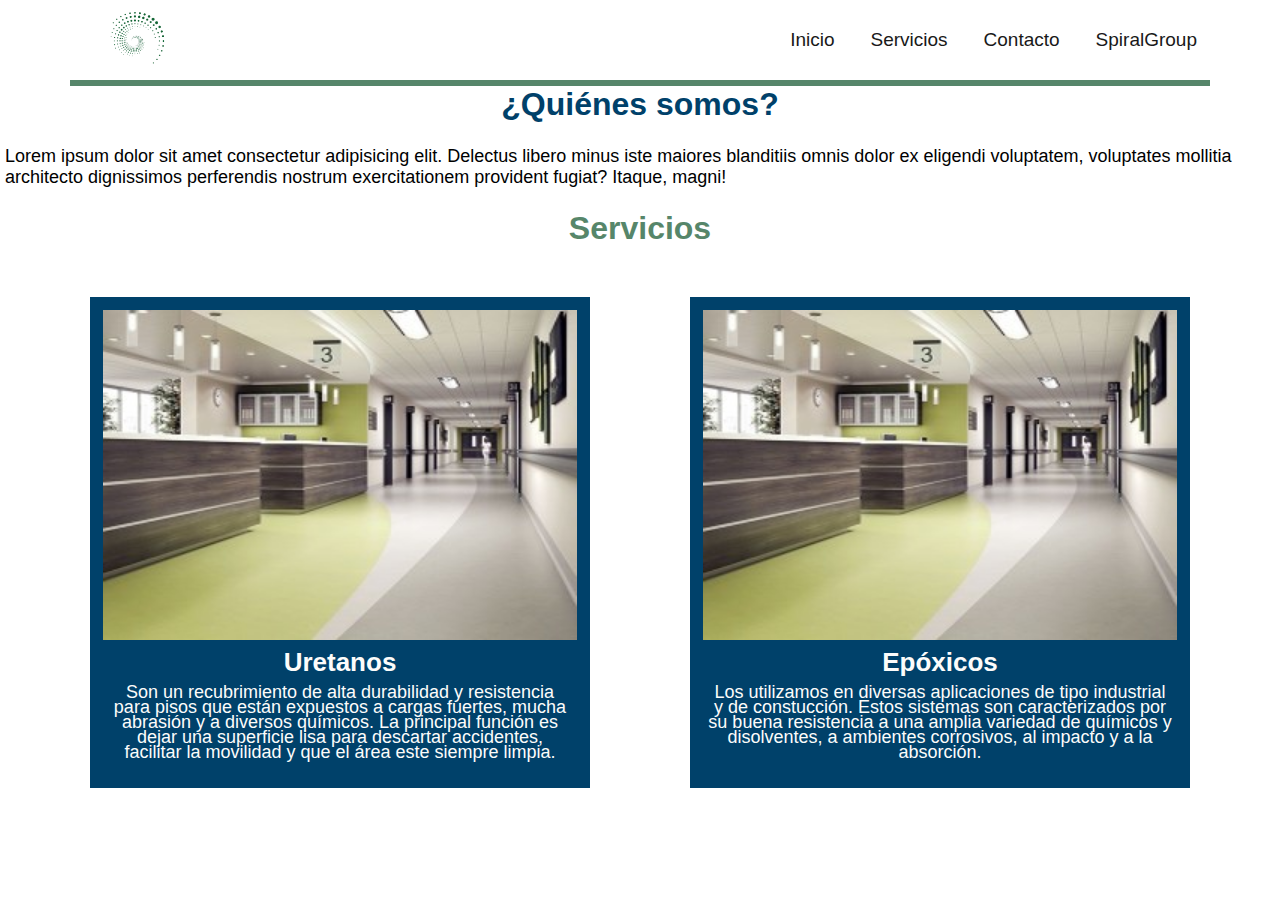
==== src/index.html @ ccf2232a "Secciones y cambios" ====
<!DOCTYPE html>
<html lang="en">
<head>
    <meta charset="UTF-8">
    <meta name="viewport" content="width=device-width, initial-scale=1.0">
    <title>Spiral systems</title>
    <link rel="stylesheet" href="estilos/normalize.css">
    <link rel="preconnect" href="https://fonts.googleapis.com">
    <link rel="preconnect" href="https://fonts.gstatic.com" crossorigin>
    <link href="https://fonts.googleapis.com/css2?family=Montserrat&display=swap" rel="stylesheet">
    <link rel="stylesheet" href="estilos/styles.css">
</head>
<body>
    <header class="header">
        <div class="logo">
            <a href="index.html"><img src="/imgs/SGlogo.png" alt="logo" class="header__logo"></a>
        </div>
        <div class="header__contenedor">
            <nav class="header__navegacion">
                <ul class="header__listado">
                    <li> 
                        <a href="index.html" class="header__listado">Inicio</a>
                    </li>
                    <li>
                        <a href="#" class="header__listado">Servicios</a>
                    </li>
                    <li>
                        <a href="#" class="header__listado">Contacto</a>
                    </li> 
                    <li>
                        <a href="#" class="header__listado">SpiralGroup</a>
                    </li>
                </ul>
                
            </nav>
        </div>
    </header>
    
    <section class="seccion__carrusel">
        <!--
            Aqui va el carrusel
        -->
    </section>


    <section class="seccion__quienes">
        <h2>¿Quiénes somos?</h1>
        <p>Lorem ipsum dolor sit amet consectetur adipisicing elit. Delectus libero minus iste maiores blanditiis omnis dolor ex eligendi voluptatem, voluptates mollitia architecto dignissimos perferendis nostrum exercitationem provident fugiat? Itaque, magni!</p>
    </section>


    <main class="main">

        <h2>Servicios</h2>
        
        <div class="contenedor">
            <section class="servicios">
                <a href="#">
                    <img class="servicios__imagen" src="/imgs/Picture3.jpg" alt="uretanos">
                    <div class="servicios__informacion">
                        <h3 class="servicios__titulo">Uretanos</h3>
                        <p class="servicios__descripcion">Son un recubrimiento de alta durabilidad y resistencia para pisos que están expuestos a cargas fuertes, mucha abrasión y a diversos químicos. La principal función es dejar una superficie lisa para descartar accidentes, facilitar la movilidad y que el área este siempre limpia. </p>
                    </div>
                </a>
            </section>

            <section class="servicios">
                <a href="#">
                    <img class="servicios__imagen" src="/imgs/Picture3.jpg" alt="epoxicos">
                    <div class="servicios__informacion">
                        <h3 class="servicios__titulo">Epóxicos</h3>
                        <p class="servicios__descripcion">Los utilizamos  en diversas aplicaciones de tipo industrial y de constucción. Estos sistemas son caracterizados por su buena resistencia a una amplia variedad de químicos y disolventes, a ambientes corrosivos, al impacto y a la absorción.</p>
                    </div>
                </a>
            </section> 
        </div>
        
    </main>
    
    <footer class="footer">
    
    </footer>    


</body>

</html>
---- src/estilos/styles.css ----
:root {                         /* <--- Declarar variables en CSS */
    --blanco: #FCFCFB;
    --oscuro: #191919;
    --verde_oscuro: #55625B;
    --blanco_secundario: #F8FCFA;
    --verde: #56866A;
    --azul: #00416A;
    --fuentePcpal: font-family: 'Montserrat', sans-serif;
}

/** SELECTORES GLOBALES **/
html {
    font-size: 62.5%;           /* <--- 1rem = 10px */
    box-sizing: border-box;     /* <--- Elimina Box Model */
    scroll-snap-type: y proximity;
}

*, *::before, *::after {        /* <--- Elimina Box Model */
    box-sizing: inherit;
}

body {
    font-size: 16px;            /* <--- 1rem = 10px */
    font-family: 'Krub', sans-serif;
    font-weight: 400;
    background-image: linear-gradient(to top, var(--grisClaro) 0%, var(--blanco_secundario) 100%); /*degradado del fondo */

}

h1 {
    font-size: 4rem;
}

h2 {
    font-size: 3.2rem;
    color: var(--verde);
}

h3 {
    font-size: 2.6rem;
}

h1,h2,h3 {
    font-family: var(--fuentePcpal);
    text-align: center;
    margin: 0 auto;
}

a {
    text-decoration: none;
}

p {
    font-size: 1.8rem;
    padding: 0.5rem;
}

img {
    max-width: 100%;
}

/** NAVEGACION **/
.header {
    display: flex;
    flex-direction: column;
    align-items: center ;
    justify-content: space-evenly;
    border-bottom: 0.6rem;
    border-style: solid;
    border-top: none;
    border-left: none;
    border-right: none;
    border-color: var(--verde);
    padding: 0;
    margin: 0 3rem;
}

@media (min-width: 700px) {
    .header {
        align-items: center;
        justify-content: space-between;
        margin: 0 7rem;
    }
}

@media (min-width: 900px) {
    .header {
        flex-direction: row;
    }
}

.header__contenedor {
    padding: 0;
    margin: 0;
}

.header__navegacion {
    padding: 0;
    margin: 0;
}

.header__listado {
    list-style-type: none;
    display: flex;
    flex-direction: row;
    padding: 0;
}

@media (min-width: 700px) {
    .header__listado {
        flex-direction: row;
        justify-content: space-between;
        gap: 1rem;
    }
}

.header__listado a {
    color: var(--oscuro);
    padding: 1rem;
    font-size: 1.9rem;
    font-weight: 40rem;
}

.header__listado a:hover {
    background-color: var(--verde);
    color: var(--blanco);
}

@media (min-width: 700px) {
    .header__listado a{
        padding: 1.3rem;
    }
}

@media (min-width: 900px) {
    .header__listado--referencias {
        padding: 1.7rem;
    }
}

.header__logo {
    max-width: 100%;
    min-width: 135px;
    width: 135px;
    padding: 0;
    margin: 0;
}
.logo {
    padding: 0;
    margin: 0;
}

/**  CARRUSEL **/


/** QUIENES SOMOS **/

.seccion__quienes h2{
    color: var(--azul);
}



/** MAIN **/

.main {
    max-width: 120rem;
    margin: 0 auto;
}

.contenedor { /** CONTENEDOR GRID **/
    display: grid;
    grid-template-columns: repeat(1, 1fr);
    gap: 2rem;
    padding: 5rem;
}

@media (min-width: 760px) {
    .contenedor {
        grid-template-columns: repeat(2, 1fr);
    }
}

@media (min-width: 1200px) {
    .contenedor {
        gap: 10rem;
    }
}

.servicios {
    background-color: var(--azul);
    padding: 1.3rem;
}

.servicios:hover{
    opacity: 40%;
    padding: 0;
}

.servicios__imagen {
    width: 100%;
}

.servicios__titulo {
    color: var(--blanco);
}

.servicios__descripcion {
    color: var(--blanco);
}

.servicios__titulo, .servicios__descripcion {
    font-family: var(--fuentePcpal);
    margin: 1rem 0;
    text-align: center;
    line-height: 1.5rem;
}

/** FOOTER **/

.footer {

}
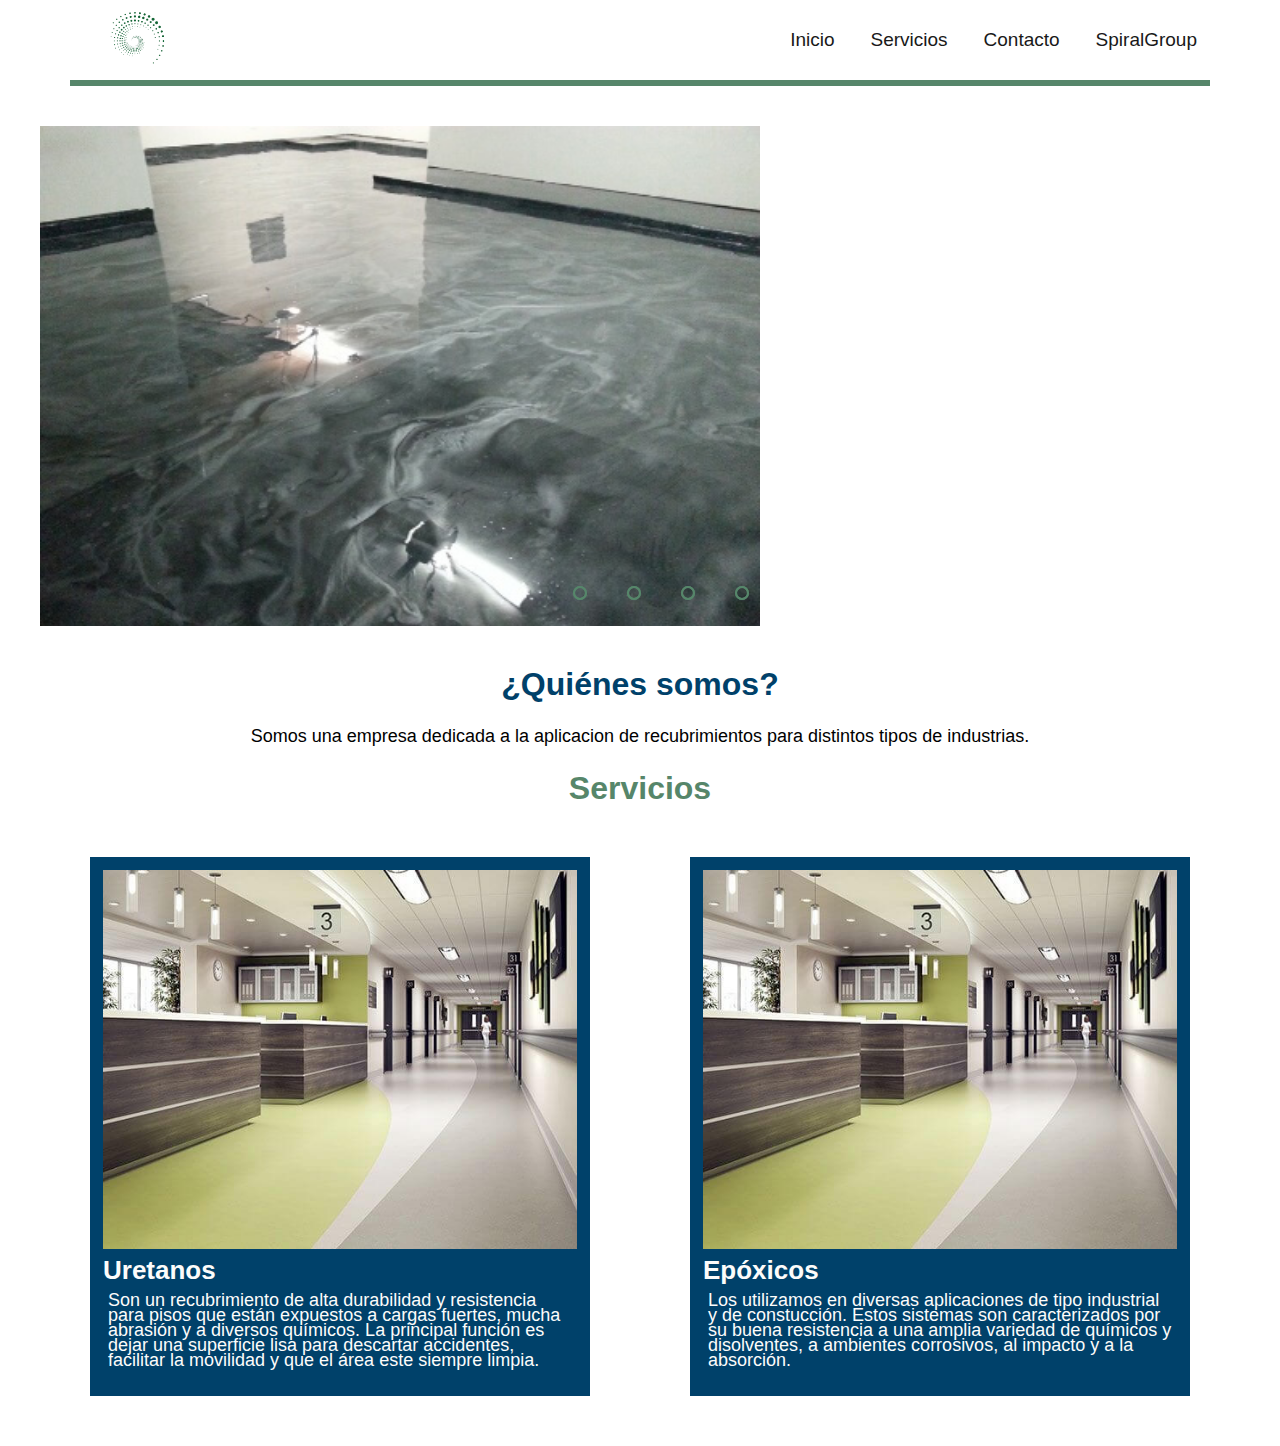
==== commit d9d35e5c: "Carrusel terminado, (hay que corregir imagenes y centrarlas) ya es responsive" ====
--- a/src/index.html
+++ b/src/index.html
@@ -37,15 +37,50 @@
     </header>
     
     <section class="seccion__carrusel">
-        <!--
-            Aqui va el carrusel
-        -->
+        <div class="slides">
+            <!-- Radio btn inicio-->
+            <input type="radio" name="radio_btn" id="radio1">
+            <input type="radio" name="radio_btn" id="radio2">
+            <input type="radio" name="radio_btn" id="radio3">
+            <input type="radio" name="radio_btn" id="radio4">
+            <!-- Radio btn fin-->
+            <!--Imagenes del Slide-->
+            <div class="slide first">
+                <img src="/imgs/porcelanatosg.jpg" alt="1">
+            </div>
+            <div class="slide">
+                <img src="/imgs/flake sg.jpg" alt="2">
+            </div>
+            <div class="slide">
+                <img src="/imgs/sg 5.jpg" alt="3">
+            </div>
+            <div class="slide">
+                <img src="/imgs/sg 1.jpg" alt="4">
+            </div>
+            <!--Imagenes del Slide fin-->
+            <!--Navegacion automatica inicio-->
+            <div class="navigation_auto">
+                <div class="auto_btn1"></div>
+                <div class="auto_btn2"></div>
+                <div class="auto_btn3"></div>
+                <div class="auto_btn4"></div>
+            </div>
+
+        </div>
+        <!---Manual Navigacion inicio-->
+        <div class="navigation_manual">
+            <label for="radio1" class="manual_btn"></label>
+            <label for="radio2" class="manual_btn"></label>
+            <label for="radio3" class="manual_btn"></label>
+            <label for="radio4" class="manual_btn"></label>
+        </div>
+        <!---Manual Navigacion fin-->
     </section>
 
 
     <section class="seccion__quienes">
         <h2>¿Quiénes somos?</h1>
-        <p>Lorem ipsum dolor sit amet consectetur adipisicing elit. Delectus libero minus iste maiores blanditiis omnis dolor ex eligendi voluptatem, voluptates mollitia architecto dignissimos perferendis nostrum exercitationem provident fugiat? Itaque, magni!</p>
+        <p>Somos una empresa dedicada a la aplicacion de recubrimientos para distintos tipos de industrias.</p>
     </section>
 
 
@@ -56,7 +91,7 @@
         <div class="contenedor">
             <section class="servicios">
                 <a href="#">
-                    <img class="servicios__imagen" src="/imgs/Picture3.jpg" alt="uretanos">
+                    <img class="servicios__imagen" src="/imgs/sg 3.jpg" alt="uretanos">
                     <div class="servicios__informacion">
                         <h3 class="servicios__titulo">Uretanos</h3>
                         <p class="servicios__descripcion">Son un recubrimiento de alta durabilidad y resistencia para pisos que están expuestos a cargas fuertes, mucha abrasión y a diversos químicos. La principal función es dejar una superficie lisa para descartar accidentes, facilitar la movilidad y que el área este siempre limpia. </p>
@@ -66,7 +101,7 @@
 
             <section class="servicios">
                 <a href="#">
-                    <img class="servicios__imagen" src="/imgs/Picture3.jpg" alt="epoxicos">
+                    <img class="servicios__imagen" src="/imgs/sg 3.jpg" alt="epoxicos">
                     <div class="servicios__informacion">
                         <h3 class="servicios__titulo">Epóxicos</h3>
                         <p class="servicios__descripcion">Los utilizamos  en diversas aplicaciones de tipo industrial y de constucción. Estos sistemas son caracterizados por su buena resistencia a una amplia variedad de químicos y disolventes, a ambientes corrosivos, al impacto y a la absorción.</p>
@@ -81,7 +116,16 @@
     
     </footer>    
 
-
+    <script type="text/javascript">
+        var contador = 1;
+        setInterval(function(){
+            document.getElementById('radio' + contador).checked = true;
+            contador++;
+            if(contador > 4){
+                contador = 1;
+            } 
+        },5000);
+    </script>
 </body>
 
 </html>--- a/src/estilos/styles.css
+++ b/src/estilos/styles.css
@@ -24,7 +24,7 @@
     font-family: 'Krub', sans-serif;
     font-weight: 400;
     background-image: linear-gradient(to top, var(--grisClaro) 0%, var(--blanco_secundario) 100%); /*degradado del fondo */
-
+    overflow-x: hidden;
 }
 
 h1 {
@@ -151,8 +151,97 @@
 }
 
 /**  CARRUSEL **/
-
-
+.seccion__carrusel{
+    align-items: center;
+    justify-content: center;
+    padding: 4rem;
+}
+.slider {
+    width: 800px;
+    height: 500px;
+    border-radius: 10px;
+    overflow: hidden;
+}
+.slides{
+    width: 600%;
+    height: 500px;
+    display: flex;
+}
+.slides input{
+    display: none;
+}
+.slide {
+    width: 20%;
+    transition: 2s;
+}
+.slide img{
+    width: 50%;
+    height: 500px;
+    
+}
+/**manual navegacion **/
+.navigation_manual {
+    position: absolute;
+    width: 97%;
+    margin-top: -40px;
+    display: flex;
+    justify-content: center;
+    
+}
+.manual_btn{
+    border: 2px solid var(--verde);
+    padding: 5px;
+    border-radius: 10px;
+    cursor: pointer;
+    transition: 1s;
+}
+.manual_btn:not(:last-child){
+    margin-right: 40px;
+}
+.manual_btn:hover{
+    background: var(--verde);
+}
+#radio1:checked ~ .first{
+    margin-left: 0;
+}
+#radio2:checked ~ .first{
+    margin-left: -20%;
+}
+#radio3:checked ~ .first{
+    margin-left: -40%;
+}
+#radio4:checked ~ .first{
+    margin-left: -60%;
+}
+/**Automatic navigation**/
+.navigation_auto{
+    position: absolute;
+    display: flex;
+    width: 97%;
+    justify-content: center;
+    margin-top: 460px;
+}
+.navigation_auto div{
+    border: 2px solid var(--verde);
+    padding: 5px;
+    border-radius: 10px;
+    transition: 1s;
+}
+.navigation_auto div:not(:last-child){
+    margin-right: 40px;
+}
+#radio1:checked ~ .navigation_auto .auto_btn1{
+    background: var(--verde);
+}
+#radio2:checked ~ .navigation_auto .auto_btn2{
+    background: var(--verde);
+}
+#radio3:checked ~ .navigation_auto .auto_btn3{
+    background: var(--verde);
+}
+#radio4:checked ~ .navigation_auto .auto_btn4{
+    background: var(--verde);
+}
 /** QUIENES SOMOS **/
 
 .seccion__quienes h2{
@@ -212,8 +301,11 @@
 .servicios__titulo, .servicios__descripcion {
     font-family: var(--fuentePcpal);
     margin: 1rem 0;
+    text-align: left;
+    line-height: 1.5rem;
+}
+.seccion__quienes p{
     text-align: center;
-    line-height: 1.5rem;
 }
 
 /** FOOTER **/
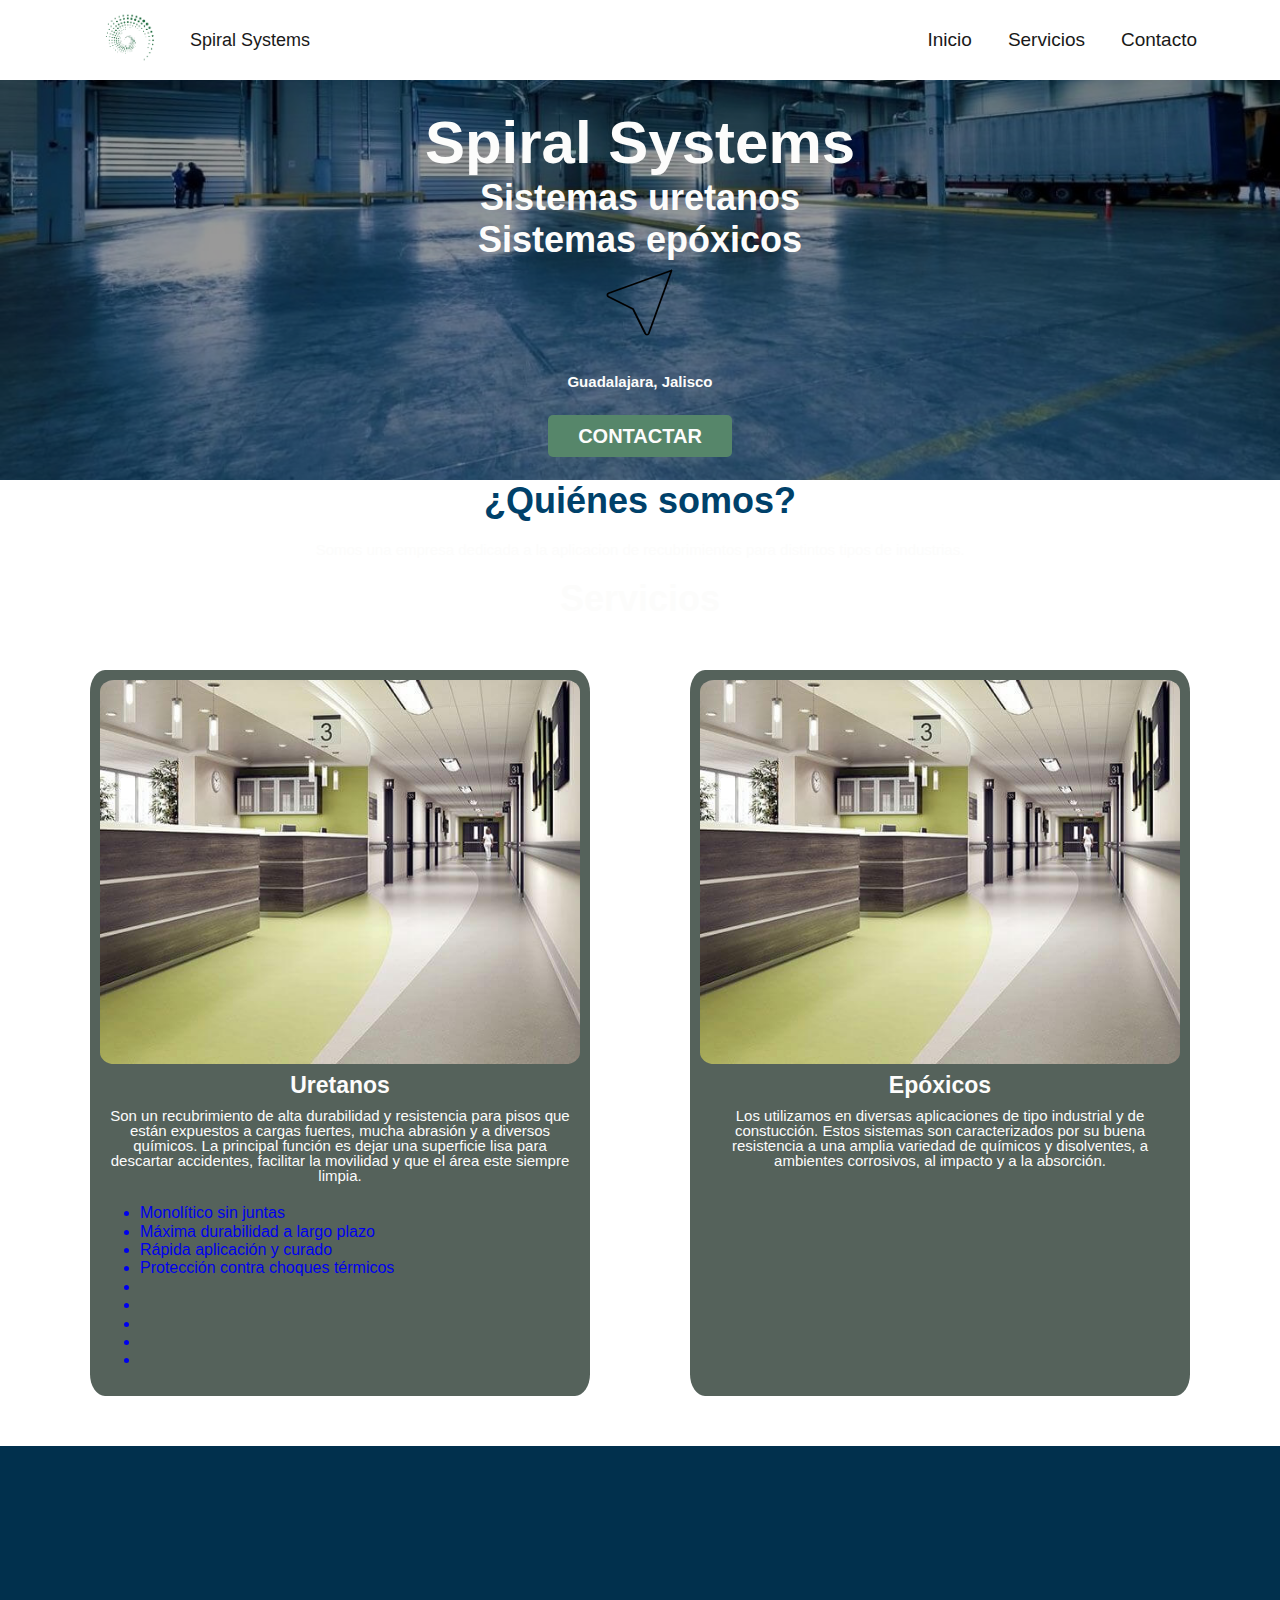
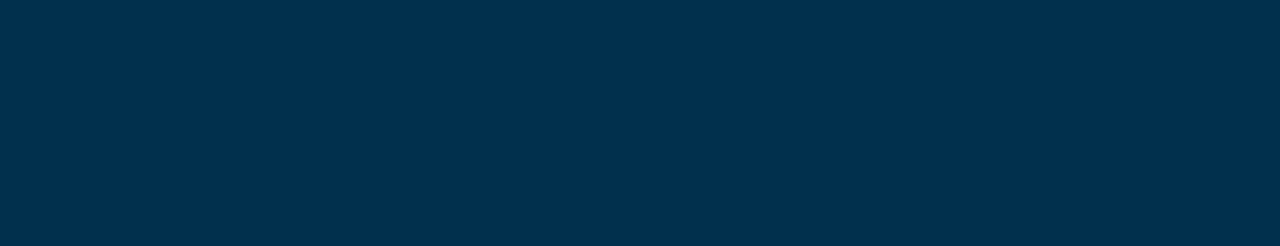
==== commit e36c1bd4: "Cambios header" ====
--- a/src/index.html
+++ b/src/index.html
@@ -7,13 +7,14 @@
     <link rel="stylesheet" href="estilos/normalize.css">
     <link rel="preconnect" href="https://fonts.googleapis.com">
     <link rel="preconnect" href="https://fonts.gstatic.com" crossorigin>
-    <link href="https://fonts.googleapis.com/css2?family=Montserrat&display=swap" rel="stylesheet">
+    <link href="https://fonts.googleapis.com/css2?family=Montserrat:wght@100&display=swap" rel="stylesheet">
     <link rel="stylesheet" href="estilos/styles.css">
 </head>
 <body>
     <header class="header">
         <div class="logo">
             <a href="index.html"><img src="/imgs/SGlogo.png" alt="logo" class="header__logo"></a>
+            <p>Spiral Systems</p>
         </div>
         <div class="header__contenedor">
             <nav class="header__navegacion">
@@ -22,59 +23,34 @@
                         <a href="index.html" class="header__listado">Inicio</a>
                     </li>
                     <li>
-                        <a href="#" class="header__listado">Servicios</a>
+                        <a href="#servicios" class="header__listado">Servicios</a>
                     </li>
                     <li>
-                        <a href="#" class="header__listado">Contacto</a>
+                        <a href="#contacto" class="header__listado">Contacto</a>
                     </li> 
-                    <li>
-                        <a href="#" class="header__listado">SpiralGroup</a>
-                    </li>
                 </ul>
                 
             </nav>
         </div>
     </header>
-    
-    <section class="seccion__carrusel">
-        <div class="slides">
-            <!-- Radio btn inicio-->
-            <input type="radio" name="radio_btn" id="radio1">
-            <input type="radio" name="radio_btn" id="radio2">
-            <input type="radio" name="radio_btn" id="radio3">
-            <input type="radio" name="radio_btn" id="radio4">
-            <!-- Radio btn fin-->
-            <!--Imagenes del Slide-->
-            <div class="slide first">
-                <img src="/imgs/porcelanatosg.jpg" alt="1">
-            </div>
-            <div class="slide">
-                <img src="/imgs/flake sg.jpg" alt="2">
-            </div>
-            <div class="slide">
-                <img src="/imgs/sg 5.jpg" alt="3">
-            </div>
-            <div class="slide">
-                <img src="/imgs/sg 1.jpg" alt="4">
-            </div>
-            <!--Imagenes del Slide fin-->
-            <!--Navegacion automatica inicio-->
-            <div class="navigation_auto">
-                <div class="auto_btn1"></div>
-                <div class="auto_btn2"></div>
-                <div class="auto_btn3"></div>
-                <div class="auto_btn4"></div>
+
+    <section class="cabecera">
+        <div class="cabecera__contenedor">
+
+            <h1>Spiral Systems</h1>
+            <h2>Sistemas uretanos</h2>
+            <h2>Sistemas epóxicos</h>
+            
+            <div class="cabecera__ubicacion">
+                <svg xmlns="http://www.w3.org/2000/svg" class="icon icon-tabler icon-tabler-location" width="84" height="84" viewBox="0 0 24 24" stroke-width="0.5" stroke="#000000" fill="none" stroke-linecap="round" stroke-linejoin="round">
+                    <path stroke="none" d="M0 0h24v24H0z" fill="none"/>
+                    <path d="M21 3l-6.5 18a0.55 .55 0 0 1 -1 0l-3.5 -7l-7 -3.5a0.55 .55 0 0 1 0 -1l18 -6.5" />
+                </svg>
+                <p>Guadalajara, Jalisco</p>
             </div>
 
+            <a class="boton" href="#">Contactar</a>
         </div>
-        <!---Manual Navigacion inicio-->
-        <div class="navigation_manual">
-            <label for="radio1" class="manual_btn"></label>
-            <label for="radio2" class="manual_btn"></label>
-            <label for="radio3" class="manual_btn"></label>
-            <label for="radio4" class="manual_btn"></label>
-        </div>
-        <!---Manual Navigacion fin-->
     </section>
 
 
@@ -86,21 +62,31 @@
 
     <main class="main">
 
-        <h2>Servicios</h2>
-        
+        <a name="servicios"></a><h2>Servicios</h2>
         <div class="contenedor">
             <section class="servicios">
-                <a href="#">
+                <a href="uretanos.html">
                     <img class="servicios__imagen" src="/imgs/sg 3.jpg" alt="uretanos">
                     <div class="servicios__informacion">
                         <h3 class="servicios__titulo">Uretanos</h3>
                         <p class="servicios__descripcion">Son un recubrimiento de alta durabilidad y resistencia para pisos que están expuestos a cargas fuertes, mucha abrasión y a diversos químicos. La principal función es dejar una superficie lisa para descartar accidentes, facilitar la movilidad y que el área este siempre limpia. </p>
+                        <ul class="servicios__caracteristicas">
+                            <li>Monolítico sin juntas</li>
+                            <li>Máxima durabilidad a largo plazo</li>
+                            <li>Rápida aplicación y curado</li>
+                            <li>Protección contra choques térmicos</li>
+                            <li></li>
+                            <li></li>
+                            <li></li>
+                            <li></li>
+                            <li></li>
+                        </ul>
                     </div>
                 </a>
             </section>
 
             <section class="servicios">
-                <a href="#">
+                <a href="epoxicos.html">
                     <img class="servicios__imagen" src="/imgs/sg 3.jpg" alt="epoxicos">
                     <div class="servicios__informacion">
                         <h3 class="servicios__titulo">Epóxicos</h3>
@@ -113,19 +99,8 @@
     </main>
     
     <footer class="footer">
-    
-    </footer>    
-
-    <script type="text/javascript">
-        var contador = 1;
-        setInterval(function(){
-            document.getElementById('radio' + contador).checked = true;
-            contador++;
-            if(contador > 4){
-                contador = 1;
-            } 
-        },5000);
-    </script>
+    <a name="contacto"></a>
+    </footer> 
 </body>
 
 </html>--- a/src/estilos/styles.css
+++ b/src/estilos/styles.css
@@ -5,6 +5,7 @@
     --blanco_secundario: #F8FCFA;
     --verde: #56866A;
     --azul: #00416A;
+    --azulOscuro: #01304d;
     --fuentePcpal: font-family: 'Montserrat', sans-serif;
 }
 
@@ -21,23 +22,40 @@
 
 body {
     font-size: 16px;            /* <--- 1rem = 10px */
-    font-family: 'Krub', sans-serif;
+    font-family: 'Krub', sans-serif;    
     font-weight: 400;
     background-image: linear-gradient(to top, var(--grisClaro) 0%, var(--blanco_secundario) 100%); /*degradado del fondo */
     overflow-x: hidden;
 }
 
 h1 {
-    font-size: 4rem;
+    font-size: 6rem;
+}
+
+@media (max-width: 600px) {
+    h1 {
+        font-size: 4.5rem;
+    }
 }
 
 h2 {
-    font-size: 3.2rem;
-    color: var(--verde);
+    font-size: 3.6rem;
+}
+
+@media (max-width: 600px) {
+    h2 {
+        font-size: 3rem;
+    }
 }
 
 h3 {
-    font-size: 2.6rem;
+    font-size: 2.3rem;
+}
+
+@media (max-width: 600px) {
+    h3 {
+        font-size: 1.8rem;
+    }
 }
 
 h1,h2,h3 {
@@ -51,7 +69,7 @@
 }
 
 p {
-    font-size: 1.8rem;
+    font-size: 1.5rem;
     padding: 0.5rem;
 }
 
@@ -65,14 +83,6 @@
     flex-direction: column;
     align-items: center ;
     justify-content: space-evenly;
-    border-bottom: 0.6rem;
-    border-style: solid;
-    border-top: none;
-    border-left: none;
-    border-right: none;
-    border-color: var(--verde);
-    padding: 0;
-    margin: 0 3rem;
 }
 
 @media (min-width: 700px) {
@@ -122,8 +132,8 @@
 }
 
 .header__listado a:hover {
-    background-color: var(--verde);
-    color: var(--blanco);
+    background-color: var(--azul);
+    color: var(--blanco_secundario);
 }
 
 @media (min-width: 700px) {
@@ -140,114 +150,91 @@
 
 .header__logo {
     max-width: 100%;
-    min-width: 135px;
-    width: 135px;
+    min-width: 120px;
+    width: 120px;
     padding: 0;
     margin: 0;
 }
 .logo {
-    padding: 0;
-    margin: 0;
-}
-
-/**  CARRUSEL **/
-.seccion__carrusel{
+    display: flex;
+    align-items: center;
+    gap: 0;
+}
+
+@media (max-width: 900px) {
+    .logo{
+        border-style: solid;
+        border-top: none;
+        border-left: none;
+        border-right: none;
+        border-color: var(--verde);
+        margin: 0 2rem;
+    }
+}
+
+.logo p {
+    font-size: 1.8rem;
+    color: var(--oscuro);
+    margin: 0;
+    padding: 0;
+}
+
+
+/** CABECERA **/
+.cabecera {
+    background-image: url(/imgs/fondo.jpg);
+    background-repeat: no-repeat;
+    background-size:cover;
+    height: 400px;
+    padding: 30px;
+    position:relative ;
+}
+
+.cabecera__imagen {
+    height: 150px;
+}
+
+.cabecera__contenedor {
+    position: absolute;
+    background-color: rgb(0 0 0 / 40%);
+    top: 0;
+    right: 0;
+    bottom: 0;
+    left: 0;
+
+    display: flex;
+    flex-direction: column;
     align-items: center;
     justify-content: center;
-    padding: 4rem;
-}
-.slider {
-    width: 800px;
-    height: 500px;
-    border-radius: 10px;
-    overflow: hidden;
-}
-.slides{
-    width: 600%;
-    height: 500px;
-    display: flex;
-}
-.slides input{
-    display: none;
-}
-.slide {
-    width: 20%;
-    transition: 2s;
-}
-.slide img{
-    width: 50%;
-    height: 500px;
-    
-}
-/**manual navegacion **/
-.navigation_manual {
-    position: absolute;
-    width: 97%;
-    margin-top: -40px;
-    display: flex;
-    justify-content: center;
-    
-}
-.manual_btn{
-    border: 2px solid var(--verde);
-    padding: 5px;
-    border-radius: 10px;
-    cursor: pointer;
-    transition: 1s;
-}
-.manual_btn:not(:last-child){
-    margin-right: 40px;
-}
-.manual_btn:hover{
-    background: var(--verde);
-}
-#radio1:checked ~ .first{
-    margin-left: 0;
-}
-#radio2:checked ~ .first{
-    margin-left: -20%;
-}
-#radio3:checked ~ .first{
-    margin-left: -40%;
-}
-#radio4:checked ~ .first{
-    margin-left: -60%;
-}
-/**Automatic navigation**/
-.navigation_auto{
-    position: absolute;
-    display: flex;
-    width: 97%;
-    justify-content: center;
-    margin-top: 460px;
-}
-.navigation_auto div{
-    border: 2px solid var(--verde);
-    padding: 5px;
-    border-radius: 10px;
-    transition: 1s;
-}
-.navigation_auto div:not(:last-child){
-    margin-right: 40px;
-}
-#radio1:checked ~ .navigation_auto .auto_btn1{
-    background: var(--verde);
-}
-#radio2:checked ~ .navigation_auto .auto_btn2{
-    background: var(--verde);
-}
-#radio3:checked ~ .navigation_auto .auto_btn3{
-    background: var(--verde);
-}
-#radio4:checked ~ .navigation_auto .auto_btn4{
-    background: var(--verde);
-}
+}
+
+.cabecera__contenedor h1, h2, p{
+    color: var(--blanco);
+}
+
+.boton {
+    background-color: var(--verde);
+    color: var(--blanco);
+    padding: 1rem 3rem;
+    margin-top: 3rem;
+    font-size: 2rem;
+    text-decoration: none;
+    text-transform: uppercase;
+    font-weight: bold;
+    border-radius: .5rem;
+    width: 90%;
+    text-align: center;
+    border: none;
+}
+
+/**  CARRUSEL **/
+
+
 /** QUIENES SOMOS **/
 
 .seccion__quienes h2{
     color: var(--azul);
 }
-
 
 
 /** MAIN **/
@@ -277,32 +264,28 @@
 }
 
 .servicios {
-    background-color: var(--azul);
-    padding: 1.3rem;
+    background-color: var(--verde_oscuro);
+    padding: 1rem;
+    border-radius: 3%;
 }
 
 .servicios:hover{
     opacity: 40%;
-    padding: 0;
+    padding: 0.5rem;
 }
 
 .servicios__imagen {
     width: 100%;
-}
-
-.servicios__titulo {
+    border-radius: 3%;
+}
+
+
+.servicios__titulo, .servicios__descripcion {
+    font-family:var(--fuentePcpal);
+    margin: 1rem 0;
+    line-height: 1.5rem;
     color: var(--blanco);
-}
-
-.servicios__descripcion {
-    color: var(--blanco);
-}
-
-.servicios__titulo, .servicios__descripcion {
-    font-family: var(--fuentePcpal);
-    margin: 1rem 0;
-    text-align: left;
-    line-height: 1.5rem;
+    text-align: center;
 }
 .seccion__quienes p{
     text-align: center;
@@ -311,5 +294,6 @@
 /** FOOTER **/
 
 .footer {
-
+    background-color: var(--azulOscuro);
+    padding: 20rem;
 }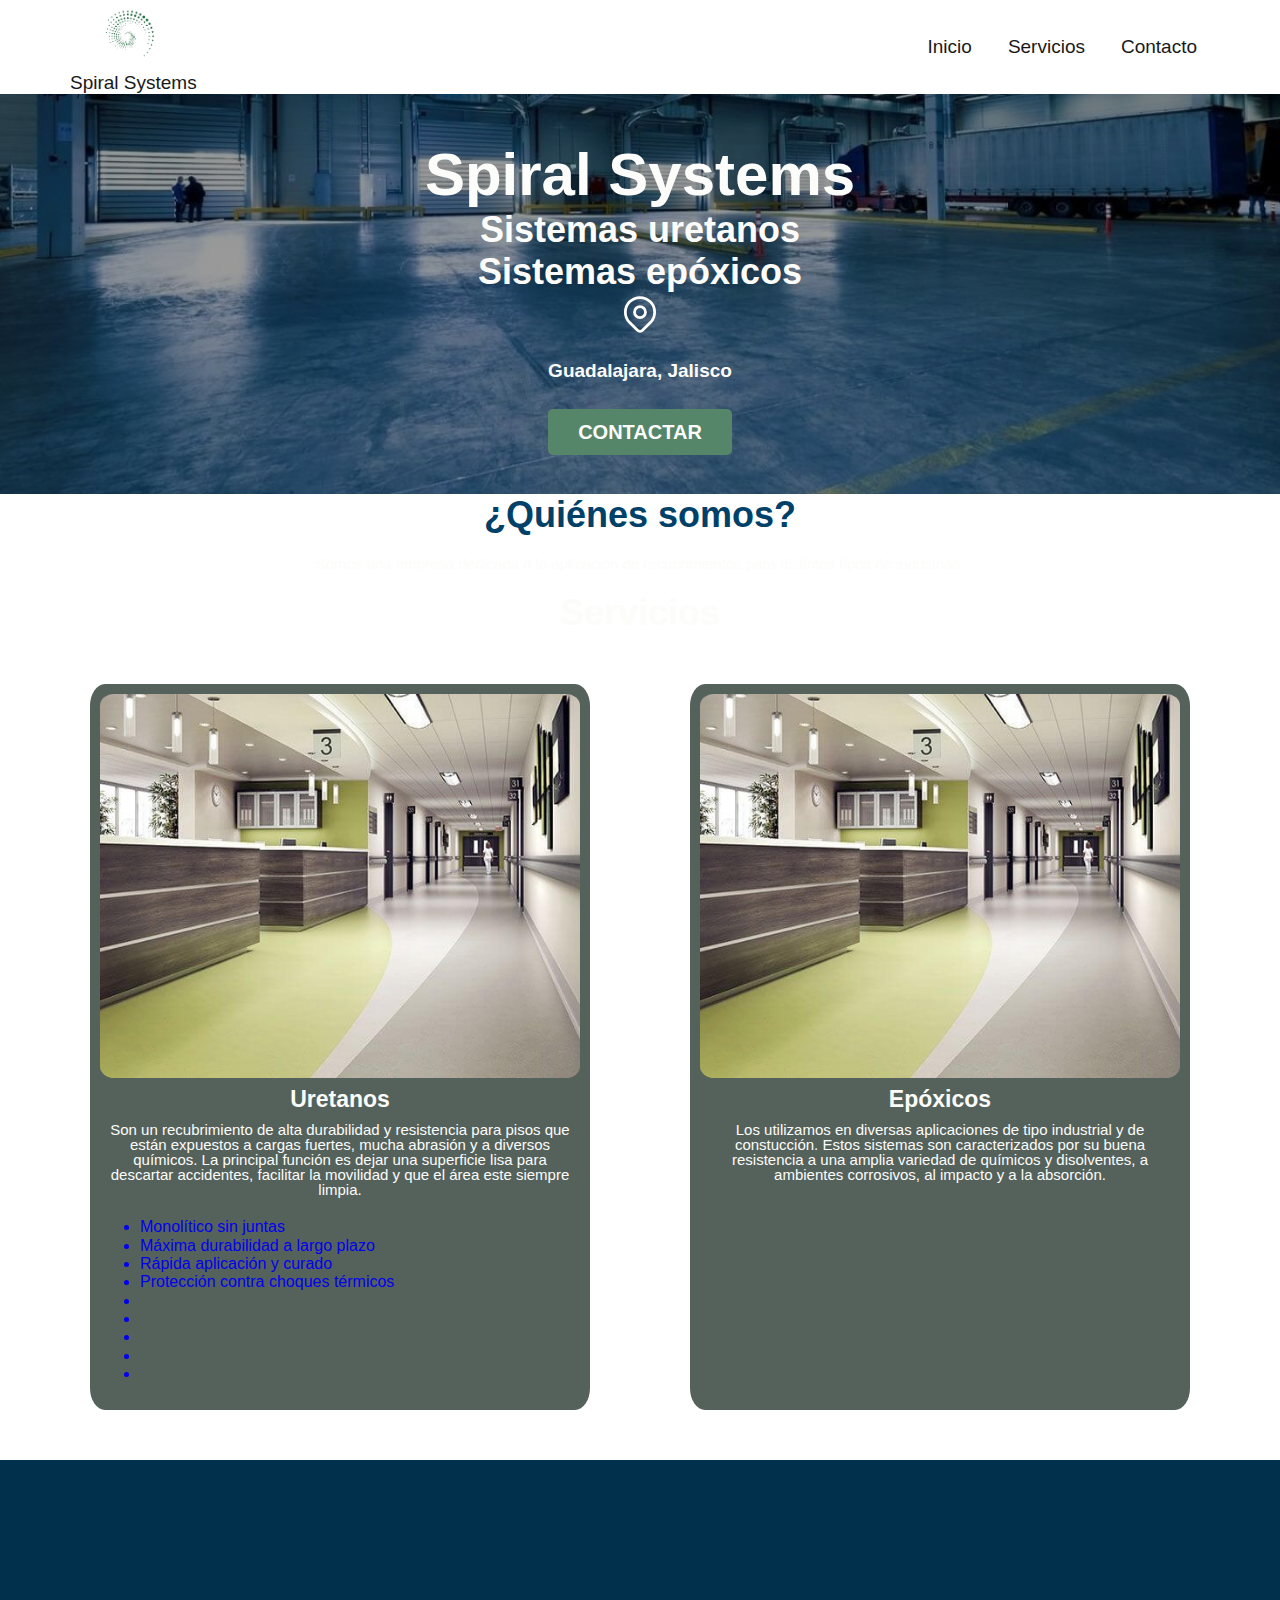
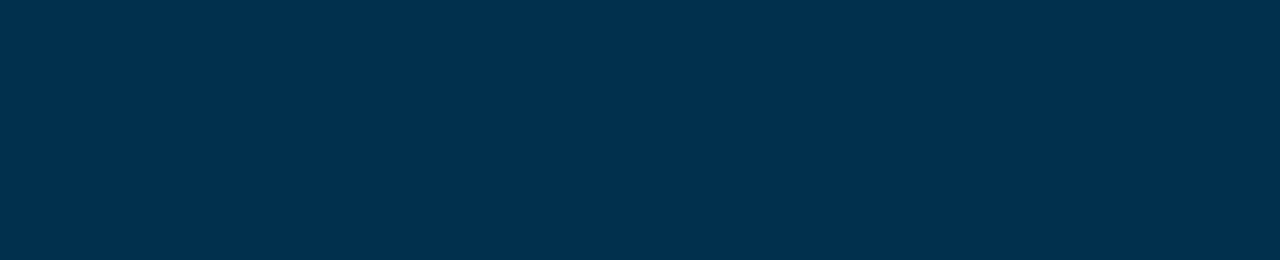
==== commit eb220a3b: "Ubicacion" ====
--- a/src/index.html
+++ b/src/index.html
@@ -13,8 +13,10 @@
 <body>
     <header class="header">
         <div class="logo">
-            <a href="index.html"><img src="/imgs/SGlogo.png" alt="logo" class="header__logo"></a>
-            <p>Spiral Systems</p>
+            <a href="index.html">
+                <img src="/imgs/SGlogo.png" alt="logo" class="header__logo">
+                <p>Spiral Systems</p>
+            </a>
         </div>
         <div class="header__contenedor">
             <nav class="header__navegacion">
@@ -42,10 +44,11 @@
             <h2>Sistemas epóxicos</h>
             
             <div class="cabecera__ubicacion">
-                <svg xmlns="http://www.w3.org/2000/svg" class="icon icon-tabler icon-tabler-location" width="84" height="84" viewBox="0 0 24 24" stroke-width="0.5" stroke="#000000" fill="none" stroke-linecap="round" stroke-linejoin="round">
+                <svg xmlns="http://www.w3.org/2000/svg" class="icon icon-tabler icon-tabler-map-pin" width="44" height="44" viewBox="0 0 24 24" stroke-width="1.5" stroke="#ffffff" fill="none" stroke-linecap="round" stroke-linejoin="round">
                     <path stroke="none" d="M0 0h24v24H0z" fill="none"/>
-                    <path d="M21 3l-6.5 18a0.55 .55 0 0 1 -1 0l-3.5 -7l-7 -3.5a0.55 .55 0 0 1 0 -1l18 -6.5" />
-                </svg>
+                    <path d="M9 11a3 3 0 1 0 6 0a3 3 0 0 0 -6 0" />
+                    <path d="M17.657 16.657l-4.243 4.243a2 2 0 0 1 -2.827 0l-4.244 -4.243a8 8 0 1 1 11.314 0z" />
+                  </svg>
                 <p>Guadalajara, Jalisco</p>
             </div>
 
@@ -99,7 +102,8 @@
     </main>
     
     <footer class="footer">
-    <a name="contacto"></a>
+        <a name="contacto"></a>
+       
     </footer> 
 </body>
 
--- a/src/estilos/styles.css
+++ b/src/estilos/styles.css
@@ -155,11 +155,6 @@
     padding: 0;
     margin: 0;
 }
-.logo {
-    display: flex;
-    align-items: center;
-    gap: 0;
-}
 
 @media (max-width: 900px) {
     .logo{
@@ -168,12 +163,12 @@
         border-left: none;
         border-right: none;
         border-color: var(--verde);
-        margin: 0 2rem;
+        padding: 0 5rem;
     }
 }
 
 .logo p {
-    font-size: 1.8rem;
+    font-size: 1.9rem;
     color: var(--oscuro);
     margin: 0;
     padding: 0;
@@ -215,7 +210,7 @@
 .boton {
     background-color: var(--verde);
     color: var(--blanco);
-    padding: 1rem 3rem;
+    padding: 1.2rem 3rem;
     margin-top: 3rem;
     font-size: 2rem;
     text-decoration: none;
@@ -227,6 +222,17 @@
     border: none;
 }
 
+.cabecera__ubicacion {
+    display: flex;
+    flex-direction: column;
+    align-items: center;
+    margin: 0 auto;
+}
+
+.cabecera__ubicacion p {
+    font-size: 1.9rem;
+}
+
 /**  CARRUSEL **/
 
 
@@ -296,4 +302,4 @@
 .footer {
     background-color: var(--azulOscuro);
     padding: 20rem;
-}+}
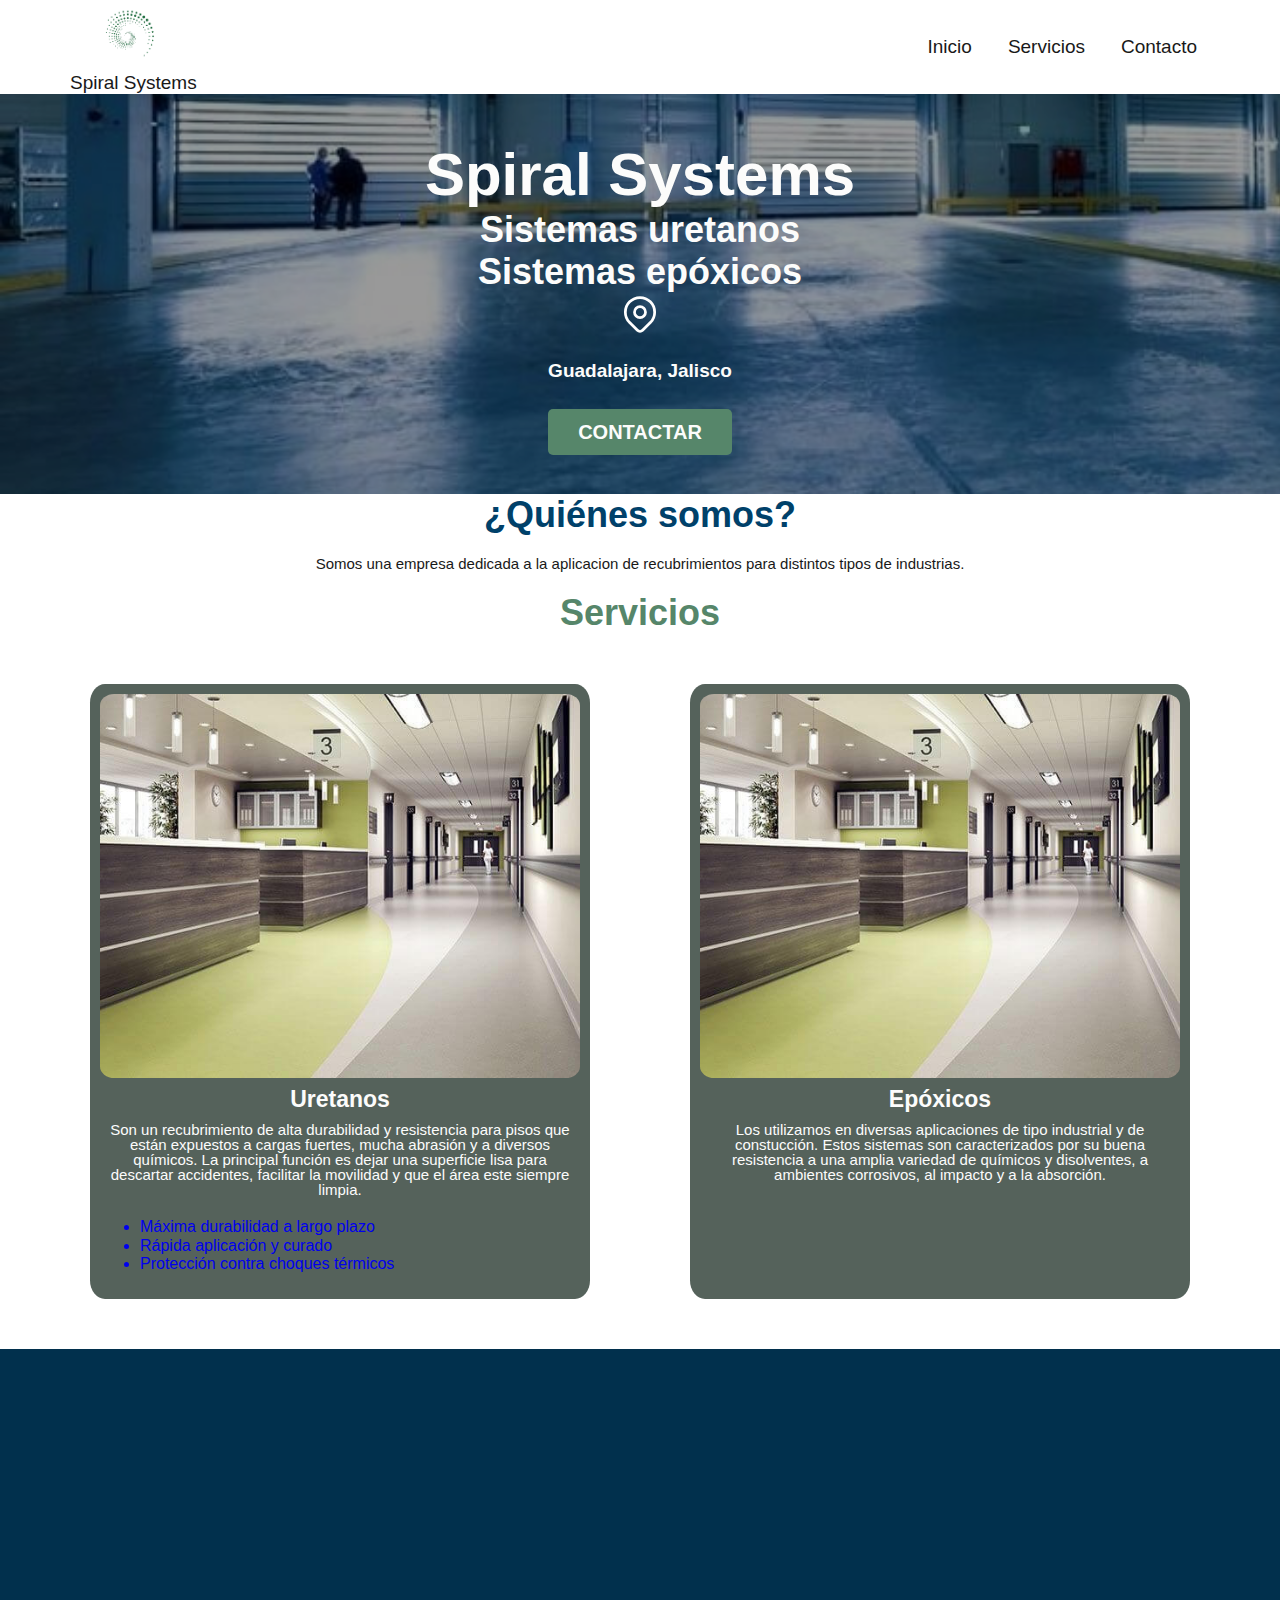
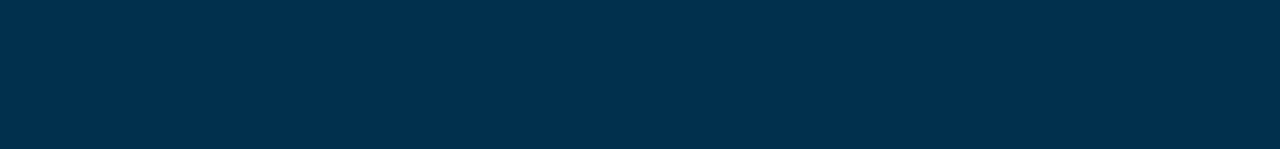
==== commit fb4a05f8: "minimos cambios" ====
--- a/src/index.html
+++ b/src/index.html
@@ -74,15 +74,9 @@
                         <h3 class="servicios__titulo">Uretanos</h3>
                         <p class="servicios__descripcion">Son un recubrimiento de alta durabilidad y resistencia para pisos que están expuestos a cargas fuertes, mucha abrasión y a diversos químicos. La principal función es dejar una superficie lisa para descartar accidentes, facilitar la movilidad y que el área este siempre limpia. </p>
                         <ul class="servicios__caracteristicas">
-                            <li>Monolítico sin juntas</li>
                             <li>Máxima durabilidad a largo plazo</li>
                             <li>Rápida aplicación y curado</li>
                             <li>Protección contra choques térmicos</li>
-                            <li></li>
-                            <li></li>
-                            <li></li>
-                            <li></li>
-                            <li></li>
                         </ul>
                     </div>
                 </a>
--- a/src/estilos/styles.css
+++ b/src/estilos/styles.css
@@ -180,6 +180,7 @@
     background-image: url(/imgs/fondo.jpg);
     background-repeat: no-repeat;
     background-size:cover;
+    background-attachment: fixed;
     height: 400px;
     padding: 30px;
     position:relative ;
@@ -242,12 +243,19 @@
     color: var(--azul);
 }
 
+.seccion__quienes p {
+    color: var(--oscuro);
+}
 
 /** MAIN **/
 
 .main {
     max-width: 120rem;
     margin: 0 auto;
+}
+
+.main h2 {
+    color: var(--verde);
 }
 
 .contenedor { /** CONTENEDOR GRID **/
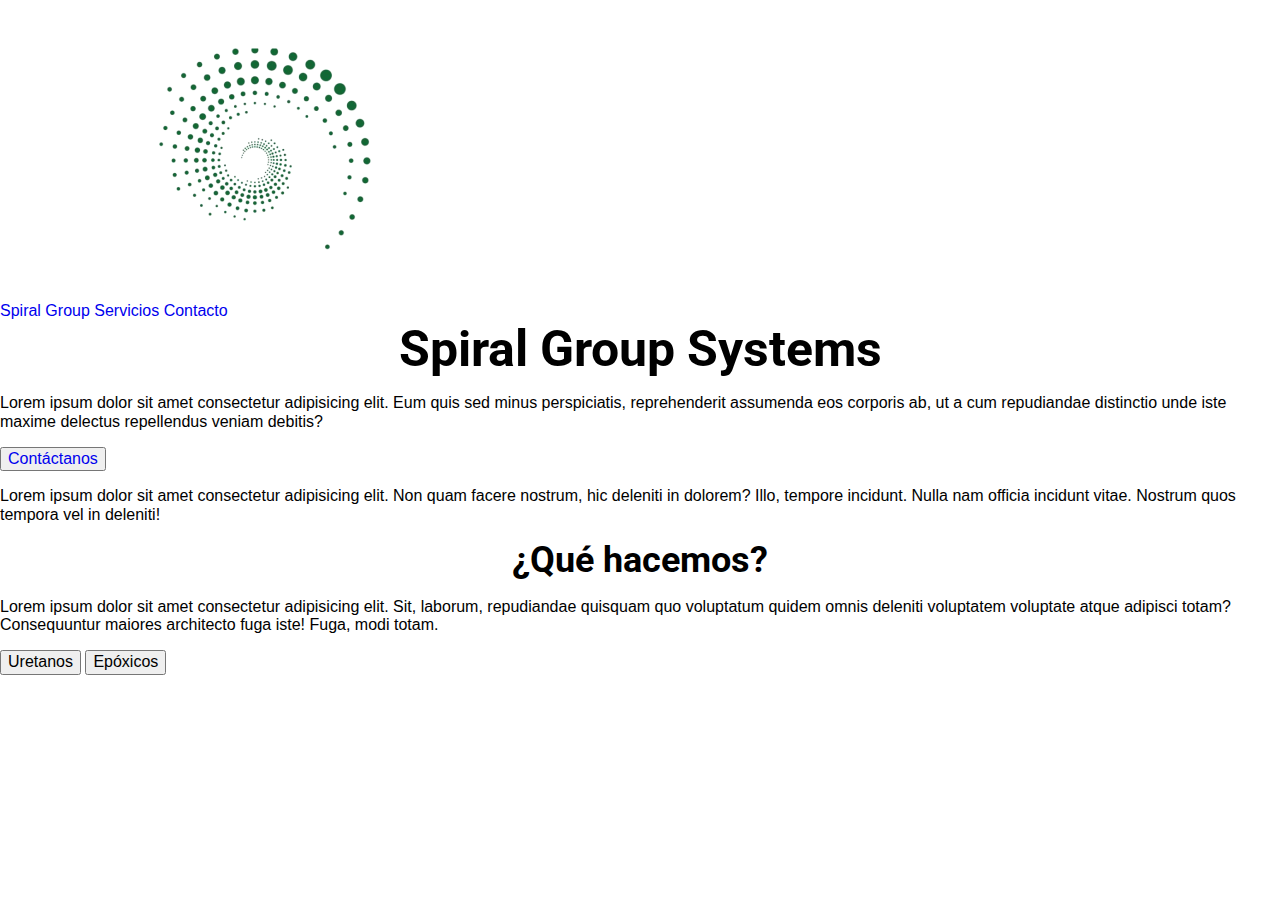
==== commit 41591b1d: "Nuevo diseno" ====
--- a/src/index.html
+++ b/src/index.html
@@ -7,98 +7,65 @@
     <link rel="stylesheet" href="estilos/normalize.css">
     <link rel="preconnect" href="https://fonts.googleapis.com">
     <link rel="preconnect" href="https://fonts.gstatic.com" crossorigin>
-    <link href="https://fonts.googleapis.com/css2?family=Montserrat:wght@100&display=swap" rel="stylesheet">
+    <link href="https://fonts.googleapis.com/css2?family=Noto+Sans+Cypro+Minoan&family=Roboto:ital,wght@0,100;0,300;0,400;0,500;0,700;0,900;1,100;1,400;1,500;1,700;1,900&display=swap" rel="stylesheet">
     <link rel="stylesheet" href="estilos/styles.css">
 </head>
 <body>
-    <header class="header">
-        <div class="logo">
-            <a href="index.html">
-                <img src="/imgs/SGlogo.png" alt="logo" class="header__logo">
-                <p>Spiral Systems</p>
-            </a>
-        </div>
-        <div class="header__contenedor">
-            <nav class="header__navegacion">
-                <ul class="header__listado">
-                    <li> 
-                        <a href="index.html" class="header__listado">Inicio</a>
-                    </li>
-                    <li>
-                        <a href="#servicios" class="header__listado">Servicios</a>
-                    </li>
-                    <li>
-                        <a href="#contacto" class="header__listado">Contacto</a>
-                    </li> 
-                </ul>
-                
-            </nav>
+    <header>
+        <div class="header__container">
+            <div class="header__logo">
+                <div class="header__image">
+                    <a href="index.html"><img src="/imgs/SGlogo.png" alt="logotipo"></a>
+                </div>
+            </div>
+            <div class="header__items">
+                <nav class="header__navegacion">
+                    <a href="index.html">Spiral Group</a>
+                    <a href="#servicios">Servicios</a>
+                    <a href="#">Contacto</a>
+                </nav>
+            </div>
         </div>
     </header>
 
-    <section class="cabecera">
-        <div class="cabecera__contenedor">
+    <main>
+        <section class="slogan">
+            <div class="slogan__container">
+                <div class="slogan__text">
+                    <h1>Spiral Group Systems</h1>
+                    <p>Lorem ipsum dolor sit amet consectetur adipisicing elit. Eum quis sed minus perspiciatis, reprehenderit assumenda eos corporis ab, ut a cum repudiandae distinctio unde iste maxime delectus repellendus veniam debitis?</p>
+                    <button><a href="#">Contáctanos</a></button>
+                </div>
+                <div class="slogan__square">
+                    <div>
+                        <p>Lorem ipsum dolor sit amet consectetur adipisicing elit. Non quam facere nostrum, hic deleniti in dolorem? Illo, tempore incidunt. Nulla nam officia incidunt vitae. Nostrum quos tempora vel in deleniti!</p>
+                    </div>
+                </div>
+            </div>
+        </section>
+        
+        <section class="nosotros">
+            <div class="nosotros__container">
+                <div>
+                    <div class="nosotros__text">
+                        <h2 class="nosotros__titulo">¿Qué hacemos?</h2>
+                        <p class="nosotros__description">Lorem ipsum dolor sit amet consectetur adipisicing elit. Sit, laborum, repudiandae quisquam quo voluptatum quidem omnis deleniti voluptatem voluptate atque adipisci totam? Consequuntur maiores architecto fuga iste! Fuga, modi totam.</p>
+                    </div>
+                    <div class="nosotros__buttons">
+                        <button class="nosotros__uretanos">Uretanos</button>
+                        <button class="nosotros__epoxicos">Epóxicos</button>
+                    </div>
+                </div>
+            </div>
+        </section>
+        
+        <section class="servicios">
+            <a name="servicios"></a>
+        </section>
+    </main>
 
-            <h1>Spiral Systems</h1>
-            <h2>Sistemas uretanos</h2>
-            <h2>Sistemas epóxicos</h>
-            
-            <div class="cabecera__ubicacion">
-                <svg xmlns="http://www.w3.org/2000/svg" class="icon icon-tabler icon-tabler-map-pin" width="44" height="44" viewBox="0 0 24 24" stroke-width="1.5" stroke="#ffffff" fill="none" stroke-linecap="round" stroke-linejoin="round">
-                    <path stroke="none" d="M0 0h24v24H0z" fill="none"/>
-                    <path d="M9 11a3 3 0 1 0 6 0a3 3 0 0 0 -6 0" />
-                    <path d="M17.657 16.657l-4.243 4.243a2 2 0 0 1 -2.827 0l-4.244 -4.243a8 8 0 1 1 11.314 0z" />
-                  </svg>
-                <p>Guadalajara, Jalisco</p>
-            </div>
-
-            <a class="boton" href="#">Contactar</a>
-        </div>
-    </section>
-
-
-    <section class="seccion__quienes">
-        <h2>¿Quiénes somos?</h1>
-        <p>Somos una empresa dedicada a la aplicacion de recubrimientos para distintos tipos de industrias.</p>
-    </section>
-
-
-    <main class="main">
-
-        <a name="servicios"></a><h2>Servicios</h2>
-        <div class="contenedor">
-            <section class="servicios">
-                <a href="uretanos.html">
-                    <img class="servicios__imagen" src="/imgs/sg 3.jpg" alt="uretanos">
-                    <div class="servicios__informacion">
-                        <h3 class="servicios__titulo">Uretanos</h3>
-                        <p class="servicios__descripcion">Son un recubrimiento de alta durabilidad y resistencia para pisos que están expuestos a cargas fuertes, mucha abrasión y a diversos químicos. La principal función es dejar una superficie lisa para descartar accidentes, facilitar la movilidad y que el área este siempre limpia. </p>
-                        <ul class="servicios__caracteristicas">
-                            <li>Máxima durabilidad a largo plazo</li>
-                            <li>Rápida aplicación y curado</li>
-                            <li>Protección contra choques térmicos</li>
-                        </ul>
-                    </div>
-                </a>
-            </section>
-
-            <section class="servicios">
-                <a href="epoxicos.html">
-                    <img class="servicios__imagen" src="/imgs/sg 3.jpg" alt="epoxicos">
-                    <div class="servicios__informacion">
-                        <h3 class="servicios__titulo">Epóxicos</h3>
-                        <p class="servicios__descripcion">Los utilizamos  en diversas aplicaciones de tipo industrial y de constucción. Estos sistemas son caracterizados por su buena resistencia a una amplia variedad de químicos y disolventes, a ambientes corrosivos, al impacto y a la absorción.</p>
-                    </div>
-                </a>
-            </section> 
-        </div>
-        
-    </main>
+    <footer>
     
-    <footer class="footer">
-        <a name="contacto"></a>
-       
-    </footer> 
+    </footer>
 </body>
-
 </html>--- a/src/estilos/styles.css
+++ b/src/estilos/styles.css
@@ -1,12 +1,12 @@
 :root {                         /* <--- Declarar variables en CSS */
     --blanco: #FCFCFB;
-    --oscuro: #191919;
+    --oscuro: #333;
     --verde_oscuro: #55625B;
     --blanco_secundario: #F8FCFA;
     --verde: #56866A;
     --azul: #00416A;
     --azulOscuro: #01304d;
-    --fuentePcpal: font-family: 'Montserrat', sans-serif;
+    --fuentePcpal: 'Roboto', sans-serif;
 }
 
 /** SELECTORES GLOBALES **/
@@ -29,33 +29,15 @@
 }
 
 h1 {
-    font-size: 6rem;
-}
-
-@media (max-width: 600px) {
-    h1 {
-        font-size: 4.5rem;
-    }
+    font-size: 5rem;
 }
 
 h2 {
     font-size: 3.6rem;
 }
 
-@media (max-width: 600px) {
-    h2 {
-        font-size: 3rem;
-    }
-}
-
 h3 {
     font-size: 2.3rem;
-}
-
-@media (max-width: 600px) {
-    h3 {
-        font-size: 1.8rem;
-    }
 }
 
 h1,h2,h3 {
@@ -66,248 +48,4 @@
 
 a {
     text-decoration: none;
-}
-
-p {
-    font-size: 1.5rem;
-    padding: 0.5rem;
-}
-
-img {
-    max-width: 100%;
-}
-
-/** NAVEGACION **/
-.header {
-    display: flex;
-    flex-direction: column;
-    align-items: center ;
-    justify-content: space-evenly;
-}
-
-@media (min-width: 700px) {
-    .header {
-        align-items: center;
-        justify-content: space-between;
-        margin: 0 7rem;
-    }
-}
-
-@media (min-width: 900px) {
-    .header {
-        flex-direction: row;
-    }
-}
-
-.header__contenedor {
-    padding: 0;
-    margin: 0;
-}
-
-.header__navegacion {
-    padding: 0;
-    margin: 0;
-}
-
-.header__listado {
-    list-style-type: none;
-    display: flex;
-    flex-direction: row;
-    padding: 0;
-}
-
-@media (min-width: 700px) {
-    .header__listado {
-        flex-direction: row;
-        justify-content: space-between;
-        gap: 1rem;
-    }
-}
-
-.header__listado a {
-    color: var(--oscuro);
-    padding: 1rem;
-    font-size: 1.9rem;
-    font-weight: 40rem;
-}
-
-.header__listado a:hover {
-    background-color: var(--azul);
-    color: var(--blanco_secundario);
-}
-
-@media (min-width: 700px) {
-    .header__listado a{
-        padding: 1.3rem;
-    }
-}
-
-@media (min-width: 900px) {
-    .header__listado--referencias {
-        padding: 1.7rem;
-    }
-}
-
-.header__logo {
-    max-width: 100%;
-    min-width: 120px;
-    width: 120px;
-    padding: 0;
-    margin: 0;
-}
-
-@media (max-width: 900px) {
-    .logo{
-        border-style: solid;
-        border-top: none;
-        border-left: none;
-        border-right: none;
-        border-color: var(--verde);
-        padding: 0 5rem;
-    }
-}
-
-.logo p {
-    font-size: 1.9rem;
-    color: var(--oscuro);
-    margin: 0;
-    padding: 0;
-}
-
-
-/** CABECERA **/
-.cabecera {
-    background-image: url(/imgs/fondo.jpg);
-    background-repeat: no-repeat;
-    background-size:cover;
-    background-attachment: fixed;
-    height: 400px;
-    padding: 30px;
-    position:relative ;
-}
-
-.cabecera__imagen {
-    height: 150px;
-}
-
-.cabecera__contenedor {
-    position: absolute;
-    background-color: rgb(0 0 0 / 40%);
-    top: 0;
-    right: 0;
-    bottom: 0;
-    left: 0;
-
-    display: flex;
-    flex-direction: column;
-    align-items: center;
-    justify-content: center;
-}
-
-.cabecera__contenedor h1, h2, p{
-    color: var(--blanco);
-}
-
-.boton {
-    background-color: var(--verde);
-    color: var(--blanco);
-    padding: 1.2rem 3rem;
-    margin-top: 3rem;
-    font-size: 2rem;
-    text-decoration: none;
-    text-transform: uppercase;
-    font-weight: bold;
-    border-radius: .5rem;
-    width: 90%;
-    text-align: center;
-    border: none;
-}
-
-.cabecera__ubicacion {
-    display: flex;
-    flex-direction: column;
-    align-items: center;
-    margin: 0 auto;
-}
-
-.cabecera__ubicacion p {
-    font-size: 1.9rem;
-}
-
-/**  CARRUSEL **/
-
-
-/** QUIENES SOMOS **/
-
-.seccion__quienes h2{
-    color: var(--azul);
-}
-
-.seccion__quienes p {
-    color: var(--oscuro);
-}
-
-/** MAIN **/
-
-.main {
-    max-width: 120rem;
-    margin: 0 auto;
-}
-
-.main h2 {
-    color: var(--verde);
-}
-
-.contenedor { /** CONTENEDOR GRID **/
-    display: grid;
-    grid-template-columns: repeat(1, 1fr);
-    gap: 2rem;
-    padding: 5rem;
-}
-
-@media (min-width: 760px) {
-    .contenedor {
-        grid-template-columns: repeat(2, 1fr);
-    }
-}
-
-@media (min-width: 1200px) {
-    .contenedor {
-        gap: 10rem;
-    }
-}
-
-.servicios {
-    background-color: var(--verde_oscuro);
-    padding: 1rem;
-    border-radius: 3%;
-}
-
-.servicios:hover{
-    opacity: 40%;
-    padding: 0.5rem;
-}
-
-.servicios__imagen {
-    width: 100%;
-    border-radius: 3%;
-}
-
-
-.servicios__titulo, .servicios__descripcion {
-    font-family:var(--fuentePcpal);
-    margin: 1rem 0;
-    line-height: 1.5rem;
-    color: var(--blanco);
-    text-align: center;
-}
-.seccion__quienes p{
-    text-align: center;
-}
-
-/** FOOTER **/
-
-.footer {
-    background-color: var(--azulOscuro);
-    padding: 20rem;
-}
+}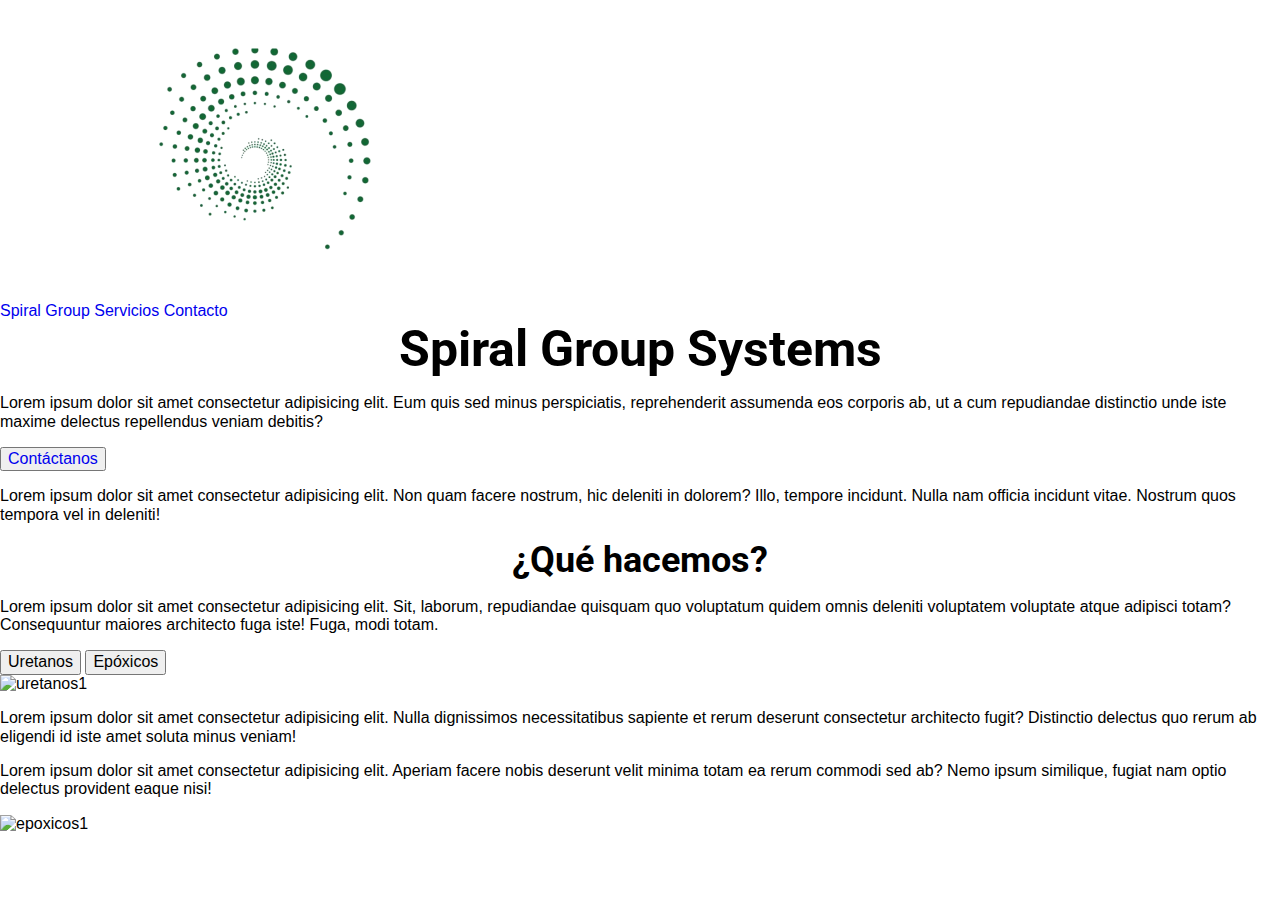
==== commit bd733217: "Estructura principal V 1.0" ====
--- a/src/index.html
+++ b/src/index.html
@@ -61,11 +61,51 @@
         
         <section class="servicios">
             <a name="servicios"></a>
+
+            <div class="servicios__container">
+                <div class="servicios__uretanos">
+                    <div class="servicios__image">
+                        <img src="" alt="uretanos1">
+                    </div>
+                    <div class="servicios__text">
+                        <p>Lorem ipsum dolor sit amet consectetur adipisicing elit. Nulla dignissimos necessitatibus sapiente et rerum deserunt consectetur architecto fugit? Distinctio delectus quo rerum ab eligendi id iste amet soluta minus veniam!</p>
+                    </div>
+                </div>
+                <div class="servicios__epoxicos">
+                    <div class="servicios__text">
+                        <p>Lorem ipsum dolor sit amet consectetur adipisicing elit. Aperiam facere nobis deserunt velit minima totam ea rerum commodi sed ab? Nemo ipsum similique, fugiat nam optio delectus provident eaque nisi!</p>
+                    </div>
+                    <div class="servicios__image">
+                        <img src="" alt="epoxicos1">
+                    </div>
+                </div>
+            </div>
         </section>
     </main>
 
     <footer>
-    
+        <div class="footer">
+            <div>
+                <div>
+                    <div>
+                        <a href="#"></a>
+                    </div>
+                    <div>
+                        <a href="#"></a>
+                    </div>
+                </div>
+            </div>
+            <div>
+                <div>
+                    <div>
+                        <a href=""></a>
+                    </div>
+                    <div>
+                        <a href=""></a>
+                    </div>
+                </div>
+            </div>
+        </div>
     </footer>
 </body>
 </html>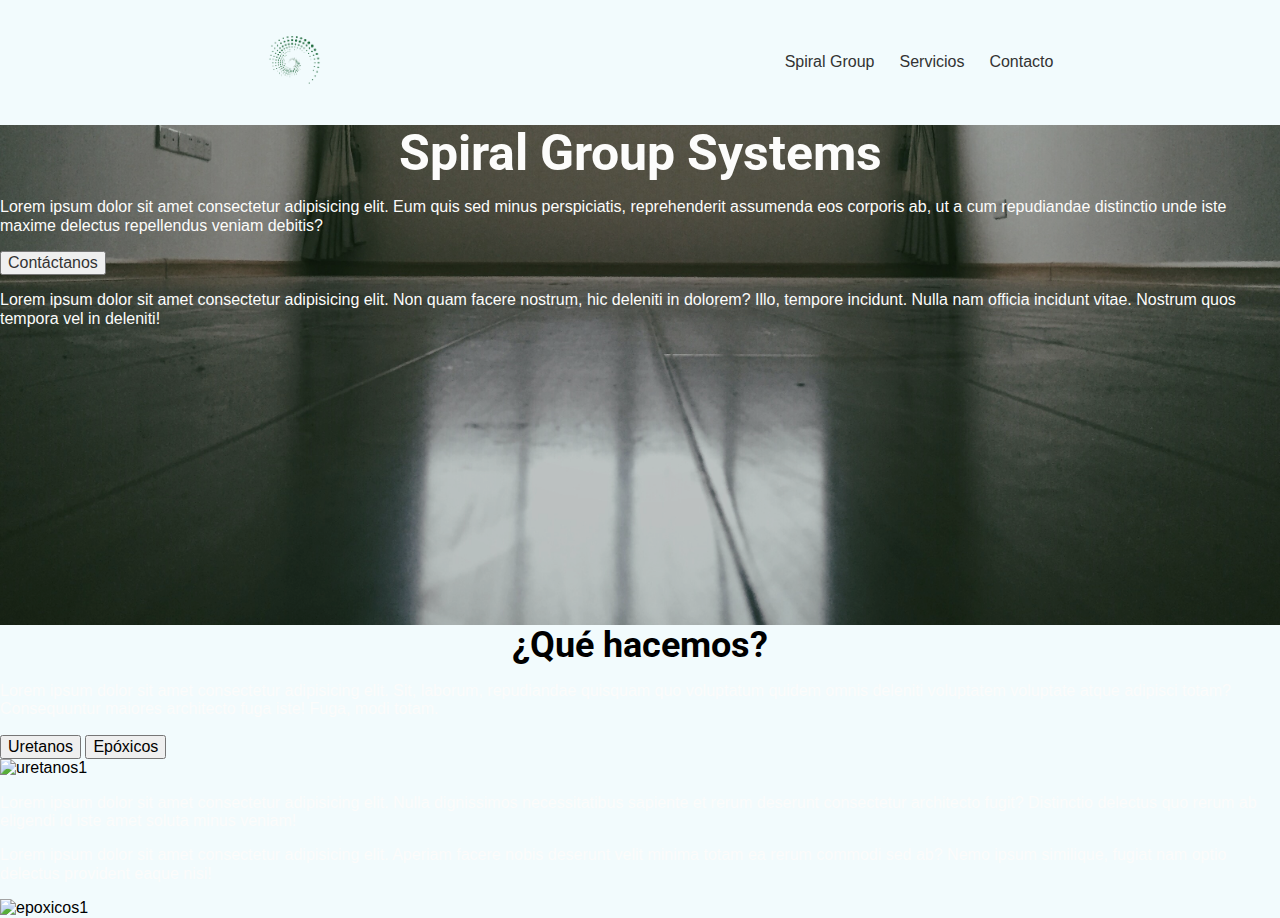
==== commit 6cf8a2e1: "Header V 1.0" ====
--- a/src/index.html
+++ b/src/index.html
@@ -8,7 +8,8 @@
     <link rel="preconnect" href="https://fonts.googleapis.com">
     <link rel="preconnect" href="https://fonts.gstatic.com" crossorigin>
     <link href="https://fonts.googleapis.com/css2?family=Noto+Sans+Cypro+Minoan&family=Roboto:ital,wght@0,100;0,300;0,400;0,500;0,700;0,900;1,100;1,400;1,500;1,700;1,900&display=swap" rel="stylesheet">
-    <link rel="stylesheet" href="estilos/styles.css">
+    <link rel="stylesheet" href="estilos/header.css">
+    <link rel="stylesheet" href="estilos/main.css">
 </head>
 <body>
     <header>
--- a/src/estilos/header.css
+++ b/src/estilos/header.css
@@ -0,0 +1,93 @@
+:root {                         /* <--- Declarar variables en CSS */
+    --blanco: #FCFCFB;
+    --oscuro: #333;
+    --verde_oscuro: #609636;
+    --blanco_secundario: #f3f1f1;
+    --verde: #84D347;
+    --azul: #00416A;
+    --azulBajo: #edf9fcbd;
+    --azulOscuro: #01304d;
+    --fuentePcpal: 'Roboto', sans-serif;
+}
+
+/** SELECTORES GLOBALES **/
+html {
+    font-size: 62.5%;           /* <--- 1rem = 10px */
+    box-sizing: border-box;     /* <--- Elimina Box Model */
+    scroll-snap-type: y proximity;
+}
+
+*, *::before, *::after {        /* <--- Elimina Box Model */
+    box-sizing: inherit;
+}
+
+body {
+    font-size: 16px;            /* <--- 1rem = 10px */
+    font-family: 'Krub', sans-serif;    
+    font-weight: 400;
+    background-image: linear-gradient(to top, var(--grisClaro) 0%, var(--blanco_secundario) 100%); /*degradado del fondo */
+    overflow-x: hidden;
+    background-color: var(--azulBajo);
+}
+
+h1 {
+    font-size: 5rem;
+}
+
+h2 {
+    font-size: 3.6rem;
+}
+
+h3 {
+    font-size: 2.3rem;
+}
+
+h1,h2,h3 {
+    font-family: var(--fuentePcpal);
+    text-align: center;
+    margin: 0 auto;
+}
+
+a {
+    text-decoration: none;
+    color: var(--oscuro);
+}
+
+/** HEADER **/
+.header__container {
+    padding: 2rem;
+    display: flex;
+    flex-direction: column;
+    align-items: center;
+    gap: 1rem;
+}
+
+@media (min-width: 900px) {
+    .header__container {
+        flex-direction: row;
+        justify-content: space-around;
+    }
+}
+
+.header__logo {
+    padding: 0.5rem;
+}
+
+.header__image img {
+    width: 125px;
+}
+
+.header__navegacion {
+    display: flex;
+    gap: 1.2rem;
+}
+
+@media (min-width: 900px) {
+    .header__navegacion {
+        gap: 2.5rem;
+    }
+}
+
+.header__navegacion a:hover {
+    color: var(--verde);
+}--- a/src/estilos/main.css
+++ b/src/estilos/main.css
@@ -0,0 +1,34 @@
+:root {                         /* <--- Declarar variables en CSS */
+    --blanco: #FCFCFB;
+    --oscuro: #333;
+    --verde_oscuro: #609636;
+    --blanco_secundario: #f3f1f1;
+    --verde: #84D347;
+    --azul: #00416A;
+    --azulBajo: #edf9fcbd;
+    --azulOscuro: #01304d;
+    --fuentePcpal: 'Roboto', sans-serif;
+}
+
+/** MAIN **/
+.slogan {
+    background-image: url(/imgs/epoxic1.jpg);
+    background-repeat: no-repeat;
+    background-size: cover;
+    position: relative;
+    height: 50rem;
+    
+}
+
+.slogan__container {
+    position: absolute;
+    background-color: rgb(0 0 0 / 20%);
+    top: 0;
+    right: 0;
+    bottom: 0;
+    left: 0;
+}
+
+.slogan__text h1, p {
+    color: var(--blanco);
+}